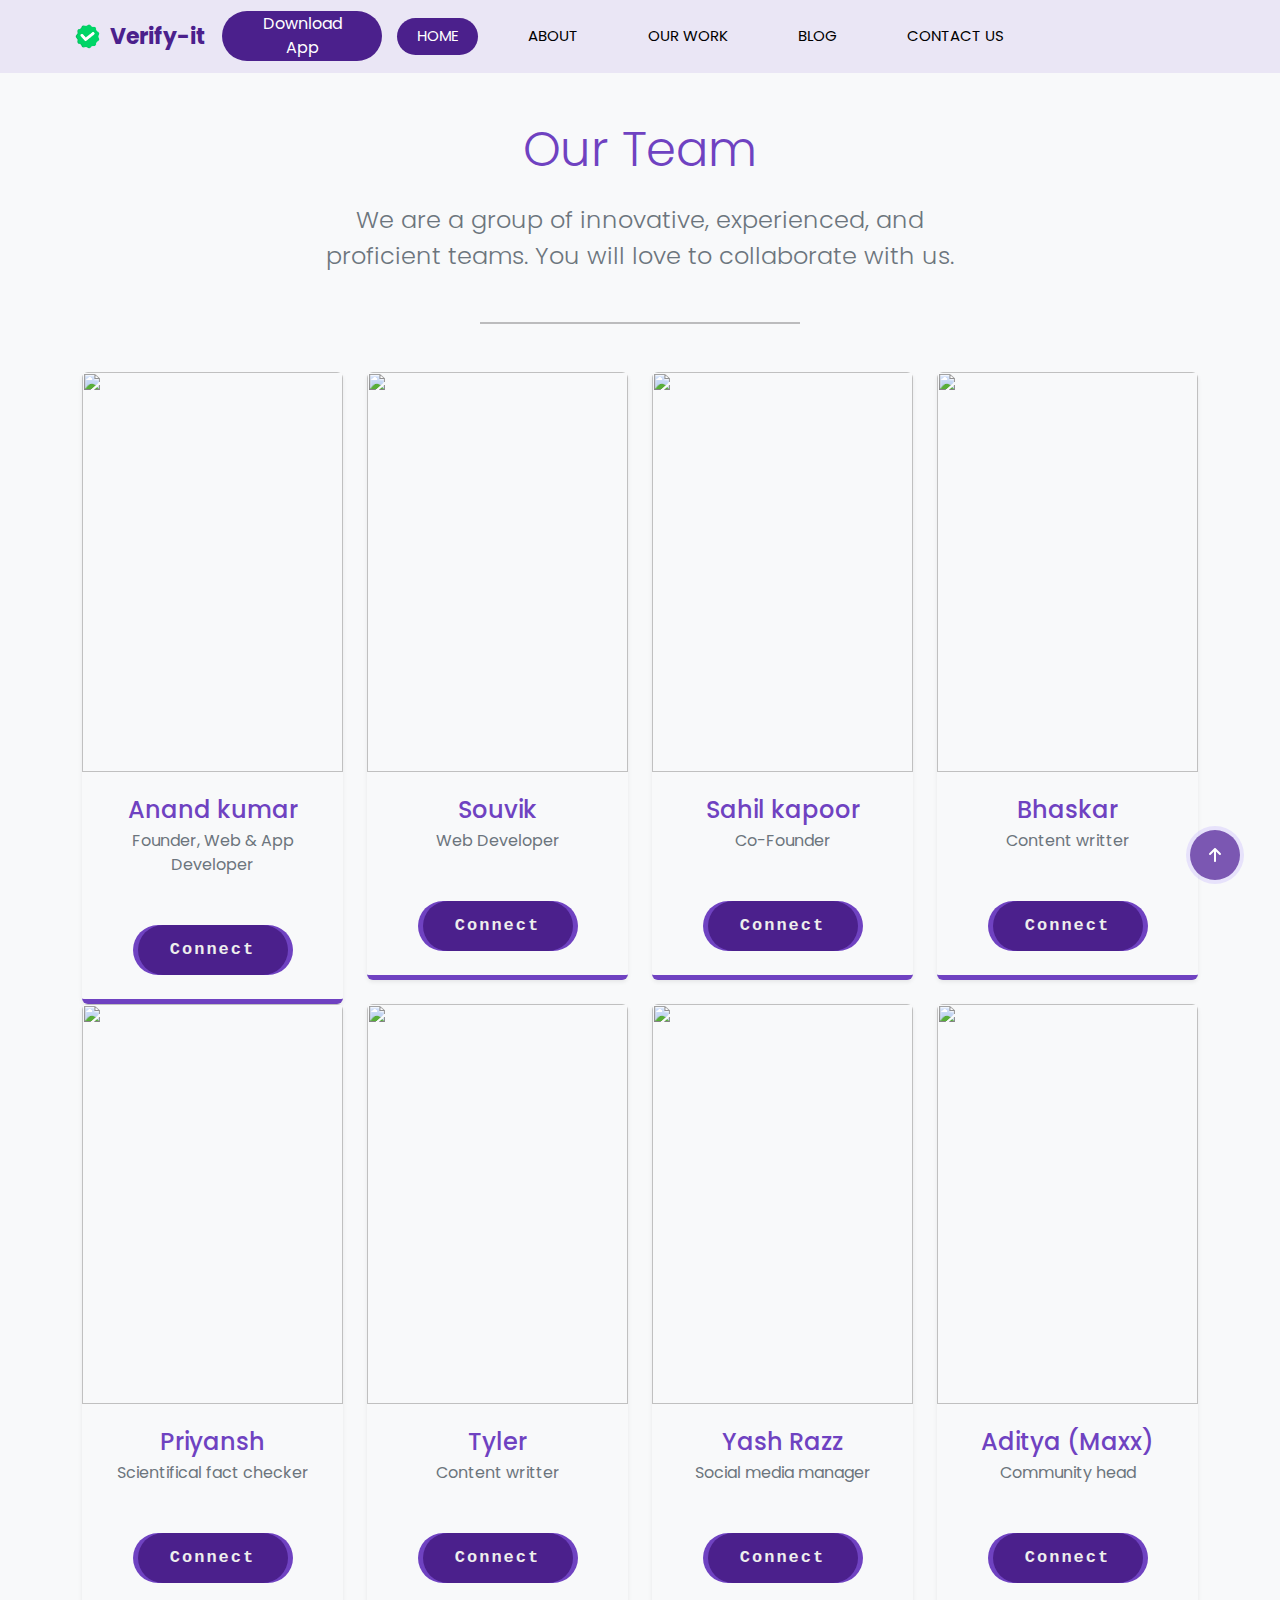
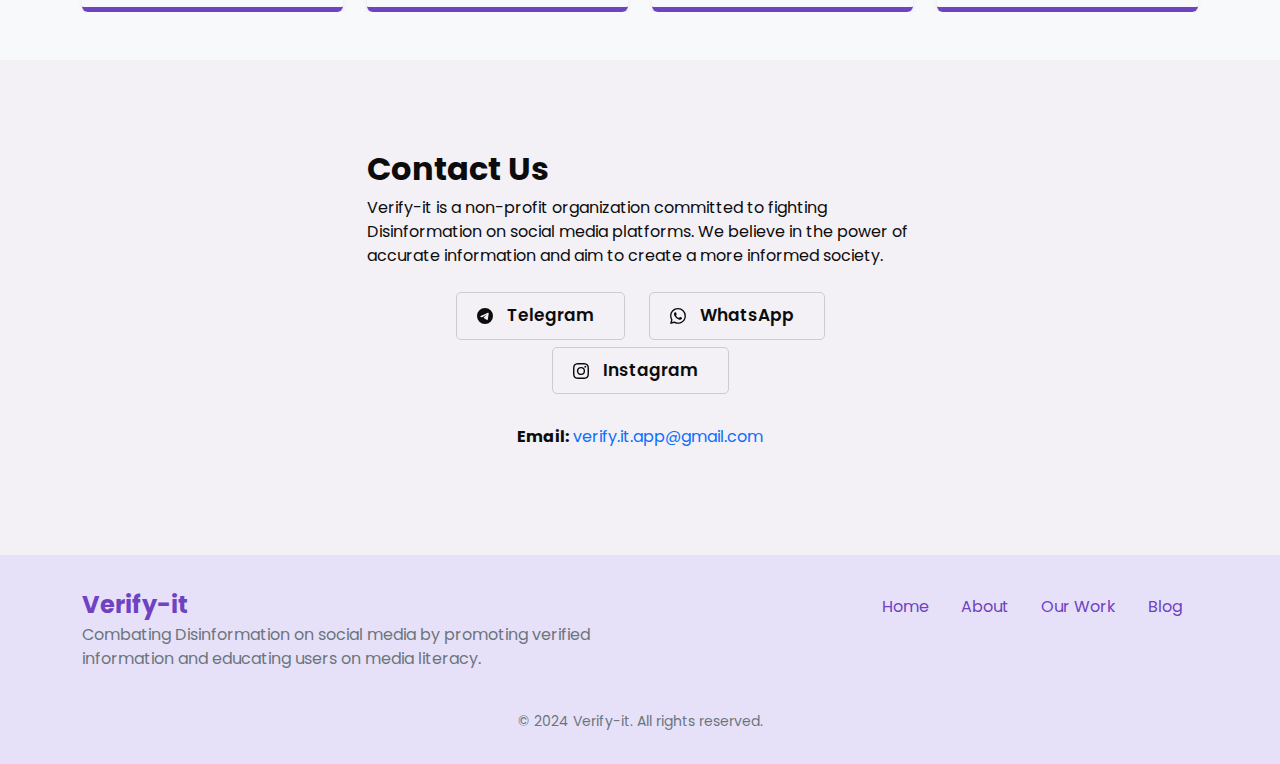
==== contact.html @ c04dbe53 "Add files via upload" ====
<!DOCTYPE html>
<html>

<head>
    <!-- Basic -->
    <meta charset="utf-8" />
    <meta http-equiv="X-UA-Compatible" content="IE=edge" />
    <!-- Mobile Metas -->
    <meta name="viewport" content="width=device-width, initial-scale=1, shrink-to-fit=no" />
    <!-- Site Metas -->
    <meta name="keywords" content="fact checking, media literacy, critical thinking, misinformation, disinformation, fake news" />
    <meta name="description" content="Learn how to critically evaluate information and identify misinformation with our fact checking and media literacy resources." />
    <meta name="author" content="Verify-it" />

    <title>Verify-it Contact Us</title>

    <!-- slider stylesheet -->
    <link rel="stylesheet" type="text/css"
        href="https://cdnjs.cloudflare.com/ajax/libs/OwlCarousel2/2.1.3/assets/owl.carousel.min.css" />
    <!-- Font Awesome CSS -->
    <link href="https://cdnjs.cloudflare.com/ajax/libs/font-awesome/5.15.4/css/all.min.css" rel="stylesheet">
    <!-- bootstrap core css -->
    <link rel="stylesheet" type="text/css" href="css/bootstrap.css" />
    <link rel="icon" href="images/logo.png">
    <!-- CSS Files -->
    <link rel="stylesheet" href="https://unpkg.com/bootstrap@5.3.3/dist/css/bootstrap.min.css" />
    <link rel="stylesheet" href="https://unpkg.com/bs-brain@2.0.4/components/teams/team-1/assets/css/team-1.css" />

    <!-- fonts style -->
    <link href="https://fonts.googleapis.com/css?family=Poppins:400,600,700&display=swap" rel="stylesheet">
    <!-- Custom styles for this template -->
    <link href="css/style.css" rel="stylesheet" />
    <!-- responsive style -->
    <link href="css/responsive.css" rel="stylesheet" />
    <!-- Styles -->
    <style>
        .card {
            border: 0;
            border-bottom: 5px solid #6f42c1;
            transition: transform 0.3s ease, box-shadow 0.3s ease;
        }

        .card:hover {
            transform: translateY(-10px);
            box-shadow: 0 10px 20px rgba(0, 0, 0, 0.15);
        }

        .card-body {
            background-color: #f8f9fa;
        }

        .card h4 {
            color: #6f42c1;
        }

        .card p {
            color: #6c757d;
        }

        .card img {
            object-fit: cover;
            height: 400px;
        }

        .section-title {
            color: #6f42c1;
        }

        .section-divider {
            background-color: #6f42c1;
        }

        .social-media a {
            display: inline-block;
            margin: 0 10px;
            /* Adjust the spacing between buttons */
            padding: 10px 20px;
            text-decoration: none;
            color: inherit;
            border: 1px solid #ccc;
            /* Optional: Add border to buttons */
            border-radius: 5px;
            /* Optional: Add rounded corners */
        }

        .social-button {
            background: transparent;
            position: relative;
            padding: 5px 15px;
            display: flex;
            align-items: center;
            font-size: 17px;
            font-weight: 600;
            text-decoration: none;
            cursor: pointer;
            border-radius: 25px;
            outline: none;
            overflow: hidden;
            transition: color 0.3s, border-color 0.3s;
            text-align: center;
        }

        .social-button span {
            margin: 10px;
        }

        .social-button::before {
            position: absolute;
            top: 0;
            left: 0;
            right: 0;
            bottom: 0;
            margin: auto;
            content: '';
            border-radius: 50%;
            display: block;
            width: 20em;
            height: 20em;
            left: -5em;
            text-align: center;
            transition: box-shadow 0.5s ease-out;
            z-index: -1;
        }

        .telegram-button {
            border: 1px solid rgb(40, 144, 241);
            color: rgb(40, 144, 241);
        }

        .telegram-button:hover {
            color: rgb(40, 144, 241);
            border-color: transparent;
        }

        .telegram-button:hover::before {
            box-shadow: inset 0 0 0 10em rgb(40, 144, 241);
        }

        .whatsapp-button {
            border: 1px solid #25D366;
            color: #25D366;
        }

        .whatsapp-button:hover {
            color: #25D366;
            border-color: transparent;
        }

        .whatsapp-button:hover::before {
            box-shadow: inset 0 0 0 10em #25D366;
        }

        /* connect button */
        .btn {
            position: relative;
            display: flex;
            overflow: hidden;
            cursor: pointer;
            width: 150px;
            height: 50px;
            background-color: #6f42c1;
            border-radius: 80px;
            border: none;
            padding: 0 80px;
            transition: all .2s ease;
            justify-content: center;
            align-items: center;
        }

        .btn:hover {
            transform: scale(1.1);
        }

        .btn span {
            position: absolute;
            z-index: 99;
            width: 150px;
            height: 50px;
            border-radius: 80px;
            font-family: 'Courier New', Courier, monospace;
            font-weight: 600;
            font-size: 17px;
            text-align: center;
            line-height: 50px;
            letter-spacing: 2px;
            color: #eeeeed;
            background-color: #4b208c;
            padding: 0 10px;
            transition: all 1.2s ease;
        }

        .btn .container {
            display: flex;
            width: 150px;
            border-radius: 80px;
            line-height: 50px;
        }

        .btn svg {
            padding: 0 5px;
            opacity: 0;
        }

        .btn .container svg:nth-of-type(1) {
            transition-delay: 0.65s;
        }

        .btn .container svg:nth-of-type(2) {
            transition-delay: 0.8s;
        }

        .container svg:nth-of-type(3) {
            transition-delay: 0.5s;
        }

        .btn:hover span {
            opacity: 0;
        }

        .btn:hover svg {
            opacity: 1;
        }
    </style>
</head>

<body>

    <div class="hero_area">
        <!-- header section starts -->
        <header class="header_section">
            <div class="container">
                <nav class="navbar navbar-expand-lg custom_nav-container ">
                    <a class="navbar-brand" href="index.html">
                        <img src="images/logo.png" alt="">
                        <span>
                            Verify-it
                        </span>
                        <a href="download.html" class="btn btn-primary" style="background-color: #4b208c; border-color: #4b208c;">
                            Download App
                          </a>

                    </a>
                    <button class="navbar-toggler" type="button" data-toggle="collapse"
                        data-target="#navbarSupportedContent" aria-controls="navbarSupportedContent"
                        aria-expanded="false" aria-label="Toggle navigation">
                        <span class="s-1"> </span>
                        <span class="s-2"> </span>
                        <span class="s-3"> </span>
                    </button>

                    <div class="collapse navbar-collapse" id="navbarSupportedContent">
                        <div class="d-flex ml-auto flex-column flex-lg-row align-items-center">
                            <ul class="navbar-nav">
                                <li class="nav-item active">
                                    <a class="nav-link" href="index.html"> Home </a>
                                </li>
                                <li class="nav-item">
                                    <a class="nav-link" href="/index.html#about_section"> About</a>
                                </li>
                                <li class="nav-item">
                                    <a class="nav-link" href="/index.html#service_section"> Our Work </a>
                                </li>
                                <li class="nav-item">
                                    <a class="nav-link" href="/index.html#blog_section"> Blog </a>
                                </li>
                                <li class="nav-item">
                                    <a class="nav-link" href="contact.html"> Contact Us</a>
                                </li>
                            </ul>
                        </div>
                    </div>
                </nav>
            </div>
        </header>
        <!-- end header section -->

        <!-- Team 1 - Bootstrap Brain Component -->
        <section class="bg-light py-3 py-md-5 py-xl-8">
            <div class="container">
                <div class="row justify-content-md-center">
                    <div class="col-12 col-md-10 col-lg-8 col-xl-7 col-xxl-6">
                        <h2 class="mb-4 display-5 text-center section-title">Our Team</h2>
                        <p class="text-secondary mb-5 text-center lead fs-4">We are a group of innovative, experienced,
                            and proficient teams. You will love to collaborate with us.</p>
                        <hr class="w-50 mx-auto mb-5 mb-xl-9 border-2 section-divider">
                    </div>
                </div>
            </div>

            <div class="container overflow-hidden">
                <div class="row gy-4 gy-lg-0 gx-xxl-5">
                    <div class="col-12 col-md-6 col-lg-3">
                        <div class="card shadow-sm overflow-hidden">
                            <div class="card-body p-0">
                                <figure class="m-0 p-0 d-flex flex-column justify-content-center align-items-center">
                                    <img class="img-fluid w-100" loading="lazy"
                                        src="./images/anand.png" alt="">
                                    <figcaption class="m-0 p-4 text-center">
                                        <h4 class="mb-1">Anand kumar</h4>
                                        <p class="mb-0">Founder, Web & App Developer</p>
                                    </figcaption>
                                </figure>
                                <div class="d-flex justify-content-center align-items-center p-4">
                                    <form action="https://t.me/Anandbizuka" method="get">
                                        <button class="btn">
                                            <span>Connect</span>
                                            <div class="container d-flex">
                                                <!-- Telegram Icon -->
                                                
                                                <!-- GitHub Icon -->
                                                <svg height="35" width="35" xmlns="http://www.w3.org/2000/svg"
                                                    viewBox="0 0 24 24" class="icon">
                                                    <path fill="#000"
                                                        d="M12 0c-6.63 0-12 5.37-12 12 0 5.3 3.438 9.8 8.205 11.387.6.113.82-.263.82-.588 0-.293-.01-1.07-.015-2.1-3.338.726-4.042-1.608-4.042-1.608-.546-1.387-1.333-1.756-1.333-1.756-1.09-.744.082-.729.082-.729 1.205.084 1.84 1.238 1.84 1.238 1.07 1.836 2.809 1.305 3.495.998.107-.775.42-1.305.763-1.605-2.665-.3-5.466-1.333-5.466-5.931 0-1.31.467-2.38 1.235-3.22-.123-.303-.535-1.523.117-3.176 0 0 1.005-.322 3.3 1.23.957-.266 1.98-.398 3-.403 1.02.005 2.043.137 3 .403 2.28-1.553 3.282-1.23 3.282-1.23.655 1.653.243 2.873.12 3.176.77.84 1.233 1.91 1.233 3.22 0 4.61-2.805 5.625-5.475 5.92.432.37.816 1.102.816 2.22 0 1.605-.015 2.898-.015 3.293 0 .324.213.707.825.588 4.765-1.587 8.2-6.087 8.2-11.387 0-6.63-5.373-12-12-12z" />
                                                </svg>
                                                
                                            </div>
                                        </button>
                                    </form>
                                </div>
                            </div>
                        </div>
                    </div>

                    <div class="col-12 col-md-6 col-lg-3">
                        <div class="card shadow-sm overflow-hidden">
                            <div class="card-body p-0">
                                <figure class="m-0 p-0 d-flex flex-column justify-content-center align-items-center">
                                    <img class="img-fluid w-100" loading="lazy"
                                        src="./images/souvik.png" alt="">
                                    <figcaption class="m-0 p-4 text-center">
                                        <h4 class="mb-1">Souvik</h4>
                                        <p class="mb-0">Web Developer</p>
                                    </figcaption>
                                </figure>
                                <div class="d-flex justify-content-center align-items-center p-4">
                                    <form action="https://github.com/Souvik8426" method="get">
                                        <button class="btn">
                                            <span>Connect</span>
                                            <div class="container d-flex">
                                                
                                                <!-- GitHub Icon -->
                                                <svg height="35" width="35" xmlns="http://www.w3.org/2000/svg"
                                                    viewBox="0 0 24 24" class="icon">
                                                    <path fill="#000"
                                                        d="M12 0c-6.63 0-12 5.37-12 12 0 5.3 3.438 9.8 8.205 11.387.6.113.82-.263.82-.588 0-.293-.01-1.07-.015-2.1-3.338.726-4.042-1.608-4.042-1.608-.546-1.387-1.333-1.756-1.333-1.756-1.09-.744.082-.729.082-.729 1.205.084 1.84 1.238 1.84 1.238 1.07 1.836 2.809 1.305 3.495.998.107-.775.42-1.305.763-1.605-2.665-.3-5.466-1.333-5.466-5.931 0-1.31.467-2.38 1.235-3.22-.123-.303-.535-1.523.117-3.176 0 0 1.005-.322 3.3 1.23.957-.266 1.98-.398 3-.403 1.02.005 2.043.137 3 .403 2.28-1.553 3.282-1.23 3.282-1.23.655 1.653.243 2.873.12 3.176.77.84 1.233 1.91 1.233 3.22 0 4.61-2.805 5.625-5.475 5.92.432.37.816 1.102.816 2.22 0 1.605-.015 2.898-.015 3.293 0 .324.213.707.825.588 4.765-1.587 8.2-6.087 8.2-11.387 0-6.63-5.373-12-12-12z" />
                                                </svg>
                                               
                                            </div>
                                        </button>
                                    </form>
                                </div>
                            </div>
                        </div>
                    </div>
                    <div class="col-12 col-md-6 col-lg-3">
                        <div class="card shadow-sm overflow-hidden">
                            <div class="card-body p-0">
                                <figure class="m-0 p-0 d-flex flex-column justify-content-center align-items-center">
                                    <img class="img-fluid w-100" loading="lazy"
                                        src="./images/sahil.png" alt="">
                                    <figcaption class="m-0 p-4 text-center">
                                        <h4 class="mb-1">Sahil kapoor</h4>
                                        <p class="mb-0">Co-Founder</p>
                                    </figcaption>
                                </figure>
                                <div class="d-flex justify-content-center align-items-center p-4">
                                    <form action="https://t.me/Indra_73" method="get">
                                        <button class="btn">
                                            <span>Connect</span>
                                            <div class="container d-flex">
                                                <!-- Telegram Icon -->
                                                <svg height="35" width="35" xmlns="http://www.w3.org/2000/svg"
                                                    viewBox="0 0 24 24" class="icon">
                                                    <path fill="#0088cc"
                                                        d="M12 0c-6.627 0-12 5.373-12 12s5.373 12 12 12 12-5.373 12-12-5.373-12-12-12zm4.802 8.197l-1.71 8.06c-.127.554-.463.69-.938.431l-2.603-1.918-1.255 1.21c-.139.139-.256.256-.522.256l.186-2.642 4.814-4.347c.209-.186-.045-.291-.326-.105l-5.933 3.722-2.56-.8c-.554-.17-.565-.554.123-.809l10.003-3.836c.463-.173.866.105.709.809z" />
                                                </svg>
                                               
                                            </div>
                                        </button>
                                    </form>
                                </div>
                            </div>
                        </div>
                    </div>


                    <div class="col-12 col-md-6 col-lg-3">
                        <div class="card shadow-sm overflow-hidden">
                            <div class="card-body p-0">
                                <figure class="m-0 p-0 d-flex flex-column justify-content-center align-items-center">
                                    <img class="img-fluid w-100" loading="lazy"
                                        src="./images/bhaskar.png" alt="">
                                    <figcaption class="m-0 p-4 text-center">
                                        <h4 class="mb-1">Bhaskar</h4>
                                        <p class="mb-0">Content writter</p>
                                    </figcaption>
                                </figure>
                                <div class="d-flex justify-content-center align-items-center p-4">
                                    <form action="https://t.me/bhaskar636" method="get">
                                        <button class="btn">
                                            <span>Connect</span>
                                            <div class="container d-flex">
                                                <!-- Telegram Icon -->
                                                <svg height="35" width="35" xmlns="http://www.w3.org/2000/svg"
                                                    viewBox="0 0 24 24" class="icon">
                                                    <path fill="#0088cc"
                                                        d="M12 0c-6.627 0-12 5.373-12 12s5.373 12 12 12 12-5.373 12-12-5.373-12-12-12zm4.802 8.197l-1.71 8.06c-.127.554-.463.69-.938.431l-2.603-1.918-1.255 1.21c-.139.139-.256.256-.522.256l.186-2.642 4.814-4.347c.209-.186-.045-.291-.326-.105l-5.933 3.722-2.56-.8c-.554-.17-.565-.554.123-.809l10.003-3.836c.463-.173.866.105.709.809z" />
                                                </svg>
                                               
                                            </div>
                                        </button>
                                    </form>
                                </div>
                            </div>
                        </div>
                    </div>
                    
                    <div class="col-12 col-md-6 col-lg-3">
                        <div class="card shadow-sm overflow-hidden">
                            <div class="card-body p-0">
                                <figure class="m-0 p-0 d-flex flex-column justify-content-center align-items-center">
                                    <img class="img-fluid w-100" loading="lazy"
                                        src="./images/priyansh.png" alt="">
                                    <figcaption class="m-0 p-4 text-center">
                                        <h4 class="mb-1">Priyansh</h4>
                                        <p class="mb-0">Scientifical fact checker</p>
                                    </figcaption>
                                </figure>
                                <div class="d-flex justify-content-center align-items-center p-4">
                                    <form action="https://t.me/Nooneanymoree" method="get">
                                        <button class="btn">
                                            <span>Connect</span>
                                            <div class="container d-flex">
                                                <!-- Telegram Icon -->
                                                <svg height="35" width="35" xmlns="http://www.w3.org/2000/svg"
                                                    viewBox="0 0 24 24" class="icon">
                                                    <path fill="#0088cc"
                                                        d="M12 0c-6.627 0-12 5.373-12 12s5.373 12 12 12 12-5.373 12-12-5.373-12-12-12zm4.802 8.197l-1.71 8.06c-.127.554-.463.69-.938.431l-2.603-1.918-1.255 1.21c-.139.139-.256.256-.522.256l.186-2.642 4.814-4.347c.209-.186-.045-.291-.326-.105l-5.933 3.722-2.56-.8c-.554-.17-.565-.554.123-.809l10.003-3.836c.463-.173.866.105.709.809z" />
                                                </svg>
                                               
                                            </div>
                                        </button>
                                    </form>
                                </div>
                            </div>
                        </div>
                    </div>
                    <div class="col-12 col-md-6 col-lg-3">
                        <div class="card shadow-sm overflow-hidden">
                            <div class="card-body p-0">
                                <figure class="m-0 p-0 d-flex flex-column justify-content-center align-items-center">
                                    <img class="img-fluid w-100" loading="lazy"
                                        src="./images/tyler.png" alt="">
                                    <figcaption class="m-0 p-4 text-center">
                                        <h4 class="mb-1">Tyler</h4>
                                        <p class="mb-0">Content writter</p>
                                    </figcaption>
                                </figure>
                                <div class="d-flex justify-content-center align-items-center p-4">
                                    <form action="https://t.me/Comrade_T9" method="get">
                                        <button class="btn">
                                            <span>Connect</span>
                                            <div class="container d-flex">
                                                <!-- Telegram Icon -->
                                                <svg height="35" width="35" xmlns="http://www.w3.org/2000/svg"
                                                    viewBox="0 0 24 24" class="icon">
                                                    <path fill="#0088cc"
                                                        d="M12 0c-6.627 0-12 5.373-12 12s5.373 12 12 12 12-5.373 12-12-5.373-12-12-12zm4.802 8.197l-1.71 8.06c-.127.554-.463.69-.938.431l-2.603-1.918-1.255 1.21c-.139.139-.256.256-.522.256l.186-2.642 4.814-4.347c.209-.186-.045-.291-.326-.105l-5.933 3.722-2.56-.8c-.554-.17-.565-.554.123-.809l10.003-3.836c.463-.173.866.105.709.809z" />
                                                </svg>
                                               
                                            </div>
                                        </button>
                                    </form>
                                </div>
                            </div>
                        </div>
                    </div>
                    <div class="col-12 col-md-6 col-lg-3">
                        <div class="card shadow-sm overflow-hidden">
                            <div class="card-body p-0">
                                <figure class="m-0 p-0 d-flex flex-column justify-content-center align-items-center">
                                    <img class="img-fluid w-100" loading="lazy"
                                        src="./images/yash.png" alt="">
                                    <figcaption class="m-0 p-4 text-center">
                                        <h4 class="mb-1">Yash Razz</h4>
                                        <p class="mb-0">Social media manager</p>
                                    </figcaption>
                                </figure>
                                <div class="d-flex justify-content-center align-items-center p-4">
                                    <form action="https://t.me/fuhrer07999" method="get">
                                        <button class="btn">
                                            <span>Connect</span>
                                            <div class="container d-flex">
                                                <!-- Telegram Icon -->
                                                <svg height="35" width="35" xmlns="http://www.w3.org/2000/svg"
                                                    viewBox="0 0 24 24" class="icon">
                                                    <path fill="#0088cc"
                                                        d="M12 0c-6.627 0-12 5.373-12 12s5.373 12 12 12 12-5.373 12-12-5.373-12-12-12zm4.802 8.197l-1.71 8.06c-.127.554-.463.69-.938.431l-2.603-1.918-1.255 1.21c-.139.139-.256.256-.522.256l.186-2.642 4.814-4.347c.209-.186-.045-.291-.326-.105l-5.933 3.722-2.56-.8c-.554-.17-.565-.554.123-.809l10.003-3.836c.463-.173.866.105.709.809z" />
                                                </svg>
                                               
                                            </div>
                                        </button>
                                    </form>
                                </div>
                            </div>
                        </div>
                    </div>
                    <div class="col-12 col-md-6 col-lg-3">
                        <div class="card shadow-sm overflow-hidden">
                            <div class="card-body p-0">
                                <figure class="m-0 p-0 d-flex flex-column justify-content-center align-items-center">
                                    <img class="img-fluid w-100" loading="lazy"
                                        src="./images/adi.png" alt="">
                                    <figcaption class="m-0 p-4 text-center">
                                        <h4 class="mb-1">Aditya (Maxx) </h4>
                                        <p class="mb-0">Community head</p>
                                    </figcaption>
                                </figure>
                                <div class="d-flex justify-content-center align-items-center p-4">
                                    <form action="https://t.me/adi_bhai" method="get">
                                        <button class="btn">
                                            <span>Connect</span>
                                            <div class="container d-flex">
                                                <!-- Telegram Icon -->
                                                <svg height="35" width="35" xmlns="http://www.w3.org/2000/svg"
                                                    viewBox="0 0 24 24" class="icon">
                                                    <path fill="#0088cc"
                                                        d="M12 0c-6.627 0-12 5.373-12 12s5.373 12 12 12 12-5.373 12-12-5.373-12-12-12zm4.802 8.197l-1.71 8.06c-.127.554-.463.69-.938.431l-2.603-1.918-1.255 1.21c-.139.139-.256.256-.522.256l.186-2.642 4.814-4.347c.209-.186-.045-.291-.326-.105l-5.933 3.722-2.56-.8c-.554-.17-.565-.554.123-.809l10.003-3.836c.463-.173.866.105.709.809z" />
                                                </svg>
                                               
                                            </div>
                                        </button>
                                    </form>
                                </div>
                            </div>
                        </div>
                    </div>


                   <!-- <div class="col-12 col-md-6 col-lg-3">
                        <div class="card shadow-sm overflow-hidden">
                            <div class="card-body p-0">
                                <figure class="m-0 p-0 d-flex flex-column justify-content-center align-items-center">
                                    <img class="img-fluid w-100" loading="lazy"
                                        src="./assets/Team/WhatsApp Image 2024-06-13 at 6.26.53 PM.jpeg" alt="">
                                    <figcaption class="m-0 p-4 text-center">
                                        <h4 class="mb-1">new member</h4>
                                        <p class="mb-0">Community head</p>
                                    </figcaption>
                                </figure>
                                <div class="d-flex justify-content-center align-items-center p-4">
                                    <form action="https://open.spotify.com/" method="get">
                                        <button class="btn">
                                            <span>Connect</span>
                                            <div class="container d-flex">
                                                <!- Telegram Icon 
                                                <svg height="35" width="35" xmlns="http://www.w3.org/2000/svg"
                                                    viewBox="0 0 24 24" class="icon">
                                                    <path fill="#0088cc"
                                                        d="M12 0c-6.627 0-12 5.373-12 12s5.373 12 12 12 12-5.373 12-12-5.373-12-12-12zm4.802 8.197l-1.71 8.06c-.127.554-.463.69-.938.431l-2.603-1.918-1.255 1.21c-.139.139-.256.256-.522.256l.186-2.642 4.814-4.347c.209-.186-.045-.291-.326-.105l-5.933 3.722-2.56-.8c-.554-.17-.565-.554.123-.809l10.003-3.836c.463-.173.866.105.709.809z" />
                                                </svg>
                                                <!- GitHub Icon -
                                                <svg height="35" width="35" xmlns="http://www.w3.org/2000/svg"
                                                    viewBox="0 0 24 24" class="icon">
                                                    <path fill="#000"
                                                        d="M12 0c-6.63 0-12 5.37-12 12 0 5.3 3.438 9.8 8.205 11.387.6.113.82-.263.82-.588 0-.293-.01-1.07-.015-2.1-3.338.726-4.042-1.608-4.042-1.608-.546-1.387-1.333-1.756-1.333-1.756-1.09-.744.082-.729.082-.729 1.205.084 1.84 1.238 1.84 1.238 1.07 1.836 2.809 1.305 3.495.998.107-.775.42-1.305.763-1.605-2.665-.3-5.466-1.333-5.466-5.931 0-1.31.467-2.38 1.235-3.22-.123-.303-.535-1.523.117-3.176 0 0 1.005-.322 3.3 1.23.957-.266 1.98-.398 3-.403 1.02.005 2.043.137 3 .403 2.28-1.553 3.282-1.23 3.282-1.23.655 1.653.243 2.873.12 3.176.77.84 1.233 1.91 1.233 3.22 0 4.61-2.805 5.625-5.475 5.92.432.37.816 1.102.816 2.22 0 1.605-.015 2.898-.015 3.293 0 .324.213.707.825.588 4.765-1.587 8.2-6.087 8.2-11.387 0-6.63-5.373-12-12-12z" />
                                                </svg>
                                                <!- Twitter Icon -
                                                <svg height="35" width="35" xmlns="http://www.w3.org/2000/svg"
                                                    viewBox="0 0 24 24" class="icon">
                                                    <path fill="#1DA1F2"
                                                        d="M24 4.557c-.883.392-1.832.656-2.828.775 1.017-.611 1.798-1.574 2.165-2.724-.951.555-2.005.959-3.127 1.184-.896-.954-2.173-1.55-3.586-1.55-2.717 0-4.92 2.203-4.92 4.917 0 .385.045.761.126 1.122-4.087-.205-7.717-2.164-10.141-5.144-.423.726-.666 1.571-.666 2.475 0 1.71.87 3.213 2.188 4.096-.807-.025-1.566-.248-2.228-.617v.063c0 2.386 1.698 4.374 3.95 4.828-.413.113-.849.172-1.296.172-.317 0-.626-.03-.927-.086.627 1.956 2.444 3.379 4.6 3.418-1.684 1.32-3.809 2.107-6.115 2.107-.398 0-.79-.023-1.177-.069 2.179 1.396 4.768 2.213 7.557 2.213 9.053 0 14-7.5 14-14 0-.213-.004-.426-.014-.637.961-.693 1.8-1.56 2.46-2.548z" />
                                                </svg>
                                            </div>
                                        </button>
                                    </form>
                                </div>
                            </div>
                        </div>
                    </div> -->
                </div>
            </div>
        </section>
        <!-- Contact Section -->
        <section id="contact_section" class="contact_section layout_padding">
            <div class="container">
                <div class="row">
                    <div class="col-md-6 mx-auto">
                        <div class="detail-box">
                            <div class="heading_container text-center">
                                <h2>Contact Us</h2>
                                
                            </div>
                            <p>Verify-it is a non-profit organization committed to fighting Disinformation on social
                                media platforms. We believe in the power of accurate information and aim to create a
                                more informed society.</p>
                            <div class="social-media mt-4 text-center">
                                <a href="https://telegram.me/dictator_geopolitics" target="_blank"
                                    class="social-button telegram-button">
                                    <svg xmlns="http://www.w3.org/2000/svg" width="16" height="16" fill="currentColor"
                                        class="bi bi-telegram" viewBox="0 0 16 16">
                                        <path
                                            d="M16 8A8 8 0 1 1 0 8a8 8 0 0 1 16 0M8.287 5.906q-1.168.486-4.666 2.01-.567.225-.595.442c-.03.243.275.339.69.47l.175.055c.408.133.958.288 1.243.294q.39.01.868-.32 3.269-2.206 3.374-2.23c.05-.012.12-.026.166.016s.042.12.037.141c-.03.129-1.227 1.241-1.846 1.817-.193.18-.33.307-.358.336a8 8 0 0 1-.188.186c-.38.366-.664.64.015 1.088.327.216.589.393.85.571.284.194.568.387.936.629q.14.092.27.187c.331.236.63.448.997.414.214-.02.435-.22.547-.82.265-1.417.786-4.486.906-5.751a1.4 1.4 0 0 0-.013-.315.34.34 0 0 0-.114-.217.53.53 0 0 0-.31-.093c-.3.005-.763.166-2.984 1.09" />
                                    </svg>
                                    <span>Telegram</span>
                                </a>
                                <a href="https://whatsapp.com/channel/0029Vad9DSe8aKvPqnnAgV2s" target="_blank"
                                    class="social-button whatsapp-button">
                                    <svg xmlns="http://www.w3.org/2000/svg" width="16" height="16" fill="currentColor"
                                        class="bi bi-whatsapp" viewBox="0 0 16 16">
                                        <path
                                            d="M13.601 2.326A7.85 7.85 0 0 0 7.994 0C3.627 0 .068 3.558.064 7.926c0 1.399.366 2.76 1.057 3.965L0 16l4.204-1.102a7.9 7.9 0 0 0 3.79.965h.004c4.368 0 7.926-3.558 7.93-7.93A7.9 7.9 0 0 0 13.6 2.326zM7.994 14.521a6.6 6.6 0 0 1-3.356-.92l-.24-.144-2.494.654.666-2.433-.156-.251a6.56 6.56 0 0 1-1.007-3.505c0-3.626 2.957-6.584 6.591-6.584a6.56 6.56 0 0 1 4.66 1.931 6.56 6.56 0 0 1 1.928 4.66c-.004 3.639-2.961 6.592-6.592 6.592m3.615-4.934c-.197-.099-1.17-.578-1.353-.646-.182-.065-.315-.099-.445.099-.133.197-.513.646-.627.775-.114.133-.232.148-.43.05-.197-.1-.836-.308-1.592-.985-.59-.525-.985-1.175-1.103-1.372-.114-.198-.011-.304.088-.403.087-.088.197-.232.296-.346.1-.114.133-.198.198-.33.065-.134.034-.248-.015-.347-.05-.099-.445-1.076-.612-1.47-.16-.389-.323-.335-.445-.34-.114-.007-.247-.007-.38-.007a.73.73 0 0 0-.529.247c-.182.198-.691.677-.691 1.654s.71 1.916.81 2.049c.098.133 1.394 2.132 3.383 2.992.47.205.84.326 1.129.418.475.152.904.129 1.246.08.38-.058 1.171-.48 1.338-.943.164-.464.164-.86.114-.943-.049-.084-.182-.133-.38-.232" />
                                    </svg>
                                    <span>WhatsApp</span>
                                </a>
                                <a href="https://www.instagram.com/verify_it_app?igsh=NTc4MTIwNjQ2YQ==" target="_blank" class="social-button instagram-button">
                                    <svg xmlns="http://www.w3.org/2000/svg" width="16" height="16" fill="currentColor" class="bi bi-instagram" viewBox="0 0 16 16">
                                        <path d="M8 0C5.829 0 5.556.01 4.703.048 3.85.088 3.269.222 2.76.42a3.9 3.9 0 0 0-1.417.923A3.9 3.9 0 0 0 .42 2.76C.222 3.268.087 3.85.048 4.7.01 5.555 0 5.827 0 8.001c0 2.172.01 2.444.048 3.297.04.852.174 1.433.372 1.942.205.526.478.972.923 1.417.444.445.89.719 1.416.923.51.198 1.09.333 1.942.372C5.555 15.99 5.827 16 8 16s2.444-.01 3.298-.048c.851-.04 1.434-.174 1.943-.372a3.9 3.9 0 0 0 1.416-.923c.445-.445.718-.891.923-1.417.197-.509.332-1.09.372-1.942C15.99 10.445 16 10.173 16 8s-.01-2.445-.048-3.299c-.04-.851-.175-1.433-.372-1.941a3.9 3.9 0 0 0-.923-1.417A3.9 3.9 0 0 0 13.24.42c-.51-.198-1.092-.333-1.943-.372C10.443.01 10.172 0 7.998 0zm-.717 1.442h.718c2.136 0 2.389.007 3.232.046.78.035 1.204.166 1.486.275.373.145.64.319.92.599s.453.546.598.92c.11.281.24.705.275 1.485.039.843.047 1.096.047 3.231s-.008 2.389-.047 3.232c-.035.78-.166 1.203-.275 1.485a2.5 2.5 0 0 1-.599.919c-.28.28-.546.453-.92.598-.28.11-.704.24-1.485.276-.843.038-1.096.047-3.232.047s-2.39-.009-3.233-.047c-.78-.036-1.203-.166-1.485-.276a2.5 2.5 0 0 1-.92-.598 2.5 2.5 0 0 1-.6-.92c-.109-.281-.24-.705-.275-1.485-.038-.843-.046-1.096-.046-3.233s.008-2.388.046-3.231c.036-.78.166-1.204.276-1.486.145-.373.319-.64.599-.92s.546-.453.92-.598c.282-.11.705-.24 1.485-.276.738-.034 1.024-.044 2.515-.045zm4.988 1.328a.96.96 0 1 0 0 1.92.96.96 0 0 0 0-1.92m-4.27 1.122a4.109 4.109 0 1 0 0 8.217 4.109 4.109 0 0 0 0-8.217m0 1.441a2.667 2.667 0 1 1 0 5.334 2.667 2.667 0 0 1 0-5.334"/>
                                      </svg>
                                    <span>Instagram</span>
                                </a>
                            </div>
                            <div class="address mt-4 text-center">
                                
                                <p><strong>Email:</strong> <a
                                        href="mailto:verify.it.app@gmail.com">verify.it.app@gmail.com</a></p>
                            </div>
                        </div>
                    </div>
                </div>
            </div>
        </section>

        <!-- footer section -->
        <footer class="footer mt-auto">
            <div class="container">
                <div class="row">
                    <div class="col-12 col-md-6 mb-3 mb-md-0">
                        <div class="footer-logo">Verify-it</div>
                        <p class="text-secondary">Combating Disinformation on social media by promoting verified
                            information and educating users on media literacy.</p>
                    </div>
                    <div class="col-12 col-md-6">
                        <ul class="nav justify-content-center justify-content-md-end">
                            <li class="nav-item">
                                <a class="nav-link" href="/index.html#hero_section">Home</a>
                            </li>
                            <li class="nav-item">
                                <a class="nav-link" href="/index.html#about_section">About</a>
                            </li>
                            <li class="nav-item">
                                <a class="nav-link" href="/index.html#service_section">Our Work</a>
                            </li>
                            <li class="nav-item">
                                <a class="nav-link" href="/index.html#blog_section">Blog</a>
                            </li>
                            
                        </ul>
                    </div>
                </div>
                <div class="footer-bottom text-center mt-4">
                    &copy; 2024 Verify-it. All rights reserved.
                </div>
            </div>
        </footer>

        <!-- footer section -->

        <!-- back to top button -->
        <button id="scrollToTopBtn" class="button">
            <svg class="svgIcon" viewBox="0 0 384 512">
                <path
                    d="M214.6 41.4c-12.5-12.5-32.8-12.5-45.3 0l-160 160c-12.5 12.5-12.5 32.8 0 45.3s32.8 12.5 45.3 0L160 141.2V448c0 17.7 14.3 32 32 32s32-14.3 32-32V141.2L329.4 246.6c12.5 12.5 32.8 12.5 45.3 0s12.5-32.8 0-45.3l-160-160z">
                </path>
            </svg>
        </button>


        <script src="js/jquery-3.4.1.min.js"></script>
        <script src="js/bootstrap.js"></script>
        <script>
            document.addEventListener("DOMContentLoaded", function () {
                var scrollToTopBtn = document.getElementById("scrollToTopBtn");

                // When the user scrolls down 20px from the top of the document, show the button
                window.onscroll = function () { scrollFunction() };

                function scrollFunction() {
                    if (document.body.scrollTop > 20 || document.documentElement.scrollTop > 20) {
                        scrollToTopBtn.style.display = "block";
                    } else {
                        scrollToTopBtn.style.display = "none";
                    }
                }

                // When the user clicks on the button, scroll to the top of the document
                scrollToTopBtn.addEventListener("click", function () {
                    scrollToTop();
                });

                function scrollToTop() {
                    var currentScroll = document.documentElement.scrollTop || document.body.scrollTop;
                    if (currentScroll > 0) {
                        window.requestAnimationFrame(scrollToTop);
                        window.scrollTo(0, currentScroll - (currentScroll / 8));
                    }
                }
            });
        </script>

</body>

</html>
---- css/style.css ----
body {
  font-family: "Poppins", sans-serif;
  color: #0c0c0c;
  background-color: #ffffff;
}

.layout_padding {
  padding-top: 90px;
  padding-bottom: 90px;
}

.layout_padding2 {
  padding-top: 45px;
  padding-bottom: 45px;
}

.layout_padding2-top {
  padding-top: 45px;
}

.layout_padding2-bottom {
  padding-bottom: 45px;
}

.layout_padding-top {
  padding-top: 90px;
}

.layout_padding-bottom {
  padding-bottom: 90px;
}

.heading_container {
  display: -webkit-box;
  display: -ms-flexbox;
  display: flex;
  -webkit-box-pack: start;
      -ms-flex-pack: start;
          justify-content: flex-start;
  -webkit-box-align: center;
      -ms-flex-align: center;
          align-items: center;
  text-align: center;
}

.heading_container h2 {
  position: relative;
  font-weight: bold;
  margin-right: 10px;
}

.heading_container img {
  width: 30px;
}

/*header section*/
.hero_area {
  height: 98vh;
  position: relative;
  display: -webkit-box;
  display: -ms-flexbox;
  display: flex;
  -webkit-box-orient: vertical;
  -webkit-box-direction: normal;
      -ms-flex-direction: column;
          flex-direction: column;
  background-color: #eae6f5;
}

.sub_page .hero_area {
  height: auto;
}

.header_section .container {
  padding: 0;
}

.header_section .nav_container {
  margin: 0 auto;
}

.custom_nav-container .navbar-nav .nav-item .nav-link {
  padding: 7px 20px;
  margin: 10px 15px;
  color: #000000;
  text-align: center;
  border-radius: 35px;
  text-transform: uppercase;
  font-size: 15px;
}

.custom_nav-container .navbar-nav .nav-item.active .nav-link, .custom_nav-container .navbar-nav .nav-item:hover .nav-link {
  background-color: #4b208c;
  color: #ffffff;
}

a,
a:hover,
a:focus {
  text-decoration: none;
}

a:hover,
a:focus {
  color: initial;
}

.btn,
.btn:focus {
  outline: none !important;
  -webkit-box-shadow: none;
          box-shadow: none;
}

.custom_nav-container .nav_search-btn {
  background-image: url(../images/search-icon.png);
  background-size: 22px;
  background-repeat: no-repeat;
  background-position-y: 7px;
  width: 35px;
  height: 35px;
  padding: 0;
  border: none;
}

.navbar-brand {
  display: -webkit-box;
  display: -ms-flexbox;
  display: flex;
  -webkit-box-align: center;
      -ms-flex-align: center;
          align-items: center;
}

.navbar-brand img {
  margin-right: 5px;
  width: 35px;
}

.navbar-brand span {
  font-size: 22px;
  font-weight: 700;
  color: #4b208c;
}

.custom_nav-container {
  z-index: 99999;
}

.navbar-expand-lg .navbar-collapse {
  -webkit-box-align: end;
      -ms-flex-align: end;
          align-items: flex-end;
}

.custom_nav-container .navbar-toggler {
  outline: none;
}

.custom_nav-container .navbar-toggler {
  padding: 0;
  width: 37px;
  height: 42px;
}

.custom_nav-container .navbar-toggler span {
  display: block;
  width: 35px;
  height: 4px;
  background-color: #190734;
  margin: 7px 0;
  -webkit-transition: all .3s;
  transition: all .3s;
}

.custom_nav-container .navbar-toggler[aria-expanded="true"] .s-1 {
  -webkit-transform: rotate(45deg);
          transform: rotate(45deg);
  margin: 0;
  margin-bottom: -4px;
}

.custom_nav-container .navbar-toggler[aria-expanded="true"] .s-2 {
  display: none;
}

.custom_nav-container .navbar-toggler[aria-expanded="true"] .s-3 {
  -webkit-transform: rotate(-45deg);
          transform: rotate(-45deg);
  margin: 0;
  margin-top: -4px;
}

.custom_nav-container .navbar-toggler[aria-expanded="false"] .s-1,
.custom_nav-container .navbar-toggler[aria-expanded="false"] .s-2,
.custom_nav-container .navbar-toggler[aria-expanded="false"] .s-3 {
  -webkit-transform: none;
          transform: none;
}

/*end header section*/
/* slider section */
.slider_section {
  -webkit-box-flex: 1;
      -ms-flex: 1;
          flex: 1;
  display: -webkit-box;
  display: -ms-flexbox;
  display: flex;
  -webkit-box-align: center;
      -ms-flex-align: center;
          align-items: center;
  position: relative;
  z-index: 2;
  color: #3b3a3a;
  padding-bottom: 90px;
}

/* Add custom styles for the slider if needed */
.content_slider_section {
  padding: 60px 0;
}

.carousel-caption p {
  background-color: rgba(0, 0, 0, 0.5);
  color: #fff;
  padding: 10px;
  border-radius: 5px;
}

.carousel-control-prev-icon,
.carousel-control-next-icon {
  background-color: #000;
  border-radius: 50%;
}


.slider_section .row {
  -webkit-box-align: center;
      -ms-flex-align: center;
          align-items: center;
}

.slider_section .detail_box {
  color: #000000;
}

.slider_section .detail_box h1 {
  text-transform: uppercase;
  font-weight: bold;
}

.slider_section .detail_box p {
  margin-top: 20px;
}

.slider_section .detail_box a {
  display: inline-block;
  padding: 10px 40px;
  background-color: #4b208c;
  color: #ffffff;
  border-radius: 35px;
  margin-top: 35px;
}

.slider_section .detail_box a:hover {
  background-color: #5625a1;
}

.slider_section .img_container {
  border: 7px solid #7b57b2;
  border-radius: 100%;
  overflow: hidden;
}

.slider_section .img_container div#carouselExampleContarols {
  width: 100%;
  position: unset;
}

.slider_section .img_container .img-box img {
  width: 100%;
}

.slider_section .carousel-control-prev,
.slider_section .carousel-control-next {
  top: initial;
  left: initial;
  bottom: 5%;
  right: 10%;
  width: 45px;
  height: 45px;
  border: none;
  border-radius: 100%;
  opacity: 1;
  background-repeat: no-repeat;
  background-size: 8px;
  background-position: center;
}

.slider_section .carousel-control-prev {
  background-image: url(../images/prev.png);
  background-color: #ffffff;
  -webkit-transform: translate(-85px, 30px);
          transform: translate(-85px, 30px);
}

.slider_section .carousel-control-next {
  background-image: url(../images/next.png);
  background-color: #4b208c;
  -webkit-transform: translate(-45px, 0);
          transform: translate(-45px, 0);
}

.service_section {
  text-align: center;
}

.service_section .heading_container {
  -webkit-box-pack: center;
      -ms-flex-pack: center;
          justify-content: center;
}

.service_section .service_container {
  display: -webkit-box;
  display: -ms-flexbox;
  display: flex;
  -webkit-box-pack: center;
      -ms-flex-pack: center;
          justify-content: center;
  padding: 35px 0;
  -ms-flex-wrap: wrap;
      flex-wrap: wrap;
}

.service_section .service_container .box {
  margin: 25px 1%;
  -ms-flex-preferred-size: 31%;
      flex-basis: 31%;
  padding: 35px 25px 25px;
  border-radius: 15px;
  -webkit-box-shadow: 0 0 10px 0 rgba(0, 0, 0, 0.15);
          box-shadow: 0 0 10px 0 rgba(0, 0, 0, 0.15);
  border-top: 15px solid transparent;
  overflow: hidden;
  -webkit-transition: all .1s;
  transition: all .1s;
}

.service_section .service_container .box .img-box {
  display: -webkit-box;
  display: -ms-flexbox;
  display: flex;
  -webkit-box-pack: center;
      -ms-flex-pack: center;
          justify-content: center;
  -webkit-box-align: center;
      -ms-flex-align: center;
          align-items: center;
  height: 125px;
}

.service_section .service_container .box .img-box img {
  width: 90px;
}

.service_section .service_container .box .detail-box {
  margin-top: 25px;
}

.service_section .service_container .box .detail-box h5 {
  color: #2e0e5f;
  font-weight: 600;
  position: relative;
}

.service_section .service_container .box:hover, .service_section .service_container .box.active {
  border-top: 15px solid #512a97;
}

.service_section .btn-box {
  display: -webkit-box;
  display: -ms-flexbox;
  display: flex;
  -webkit-box-pack: center;
      -ms-flex-pack: center;
          justify-content: center;
  margin-top: 25px;
}

.service_section .btn-box a {
  display: inline-block;
  padding: 10px 35px;
  background-color: #4b208c;
  color: #ffffff;
  border-radius: 35px;
}

.service_section .btn-box a:hover {
  background-color: #5625a1;
}

.about_section {
  background-color: #f3f0f6;
}

.about_section .row {
  -webkit-box-align: center;
      -ms-flex-align: center;
          align-items: center;
}

.about_section .img_container {
  display: -webkit-box;
  display: -ms-flexbox;
  display: flex;
  -webkit-box-orient: vertical;
  -webkit-box-direction: normal;
      -ms-flex-direction: column;
          flex-direction: column;
}

.about_section .img_container .img-box {
  border: 5px solid #7b57b2;
  border-radius: 100%;
  overflow: hidden;
}

.about_section .img_container .img-box.b1 {
  width: 70%;
}

.about_section .img_container .img-box.b2 {
  width: 50%;
  margin-left: auto;
  margin-top: -12%;
}

.about_section .img_container .img-box img {
  width: 100%;
}

.about_section .detail-box {
  margin-right: 15%;
}

.about_section .detail-box p {
  margin-top: 25px;
}

.about_section .detail-box a {
  display: inline-block;
  padding: 10px 35px;
  background-color: #4b208c;
  color: #ffffff;
  border-radius: 5px;
  margin: 25px 0 45px 0;
}

.about_section .detail-box a:hover {
  background-color: #5625a1;
}

.blog_section .heading_container {
  -webkit-box-pack: center;
      -ms-flex-pack: center;
          justify-content: center;
}

.blog_section .heading_container h2::before {
  background-color: #ffffff;
}

.blog_section .box {
  margin-top: 55px;
  background-color: #ffffff;
  -webkit-box-shadow: 0 0 10px 0 rgba(0, 0, 0, 0.15);
          box-shadow: 0 0 10px 0 rgba(0, 0, 0, 0.15);
}

.blog_section .box .img-box {
  position: relative;
}

.blog_section .box .img-box img {
  width: 100%;
}

.blog_section .box .detail-box {
  padding: 25px 25px 15px;
}

.blog_section .box .detail-box h5 {
  font-weight: bold;
}

.contact_section {
  background-color: #f3f0f6;
}
.contact_section a.email-link {
  color: #4b208c;
}

.footer_bg {
  background-image: url(../images/footer-bg.png);
  background-size: cover;
  background-position: top;
}

/* info section */
.info_section {
  background-color: #190734;
  color: #ffffff;
}

.info_section h6 {
  font-weight: bold;
}

.info_section .info_contact {
  margin-top: 60px;
  margin-bottom: 45px;
}

.info_section .info_contact .col-md-4 {
  display: -webkit-box;
  display: -ms-flexbox;
  display: flex;
  -webkit-box-pack: center;
      -ms-flex-pack: center;
          justify-content: center;
}

.info_section .info_contact a {
  color: #ffffff;
}


.info_section .info_contact img {
  max-width: 100%;
  margin-right: 10px;
}

.info_section .info_form {
  margin: 0 auto;
  margin-bottom: 45px;
}

.info_section .info_form h4 {
  text-transform: uppercase;
  text-align: center;
  margin-bottom: 20px;
}

.info_section .info_form form {
  display: -webkit-box;
  display: -ms-flexbox;
  display: flex;
  -webkit-box-align: center;
      -ms-flex-align: center;
          align-items: center;
}

.info_section .info_form form input {
  background-color: #ffffff;
  border: none;
  -webkit-box-flex: 2.5;
      -ms-flex: 2.5;
          flex: 2.5;
  outline: none;
  color: #000000;
  min-height: 42.4px;
  padding-left: 15px;
}

.info_section .info_form form input ::-webkit-input-placeholder {
  color: #ffffff;
  opacity: 0.2;
}

.info_section .info_form form input :-ms-input-placeholder {
  color: #ffffff;
  opacity: 0.2;
}

.info_section .info_form form input ::-ms-input-placeholder {
  color: #ffffff;
  opacity: 0.2;
}

.info_section .info_form form input ::placeholder {
  color: #ffffff;
  opacity: 0.2;
}

.info_section .info_form form button {
  -webkit-box-flex: 1;
      -ms-flex: 1;
          flex: 1;
  border: none;
  display: inline-block;
  padding: 10px 30px;
  background-color: #4b208c;
  color: #ffffff;
  border-radius: 0;
  font-size: 15px;
  text-transform: uppercase;
}

.info_section .info_form form button:hover {
  background-color: #5625a1;
}

.info_section .box {
  display: -webkit-box;
  display: -ms-flexbox;
  display: flex;
}

.info_section .info_social {
  display: -webkit-box;
  display: -ms-flexbox;
  display: flex;
}

.info_section .info_social img {
  width: 35px;
  margin-right: 8px;
}

/* end info section */
/* footer section*/
.footer_section {
  display: -webkit-box;
  display: -ms-flexbox;
  display: flex;
  -webkit-box-pack: center;
      -ms-flex-pack: center;
          justify-content: center;
  position: relative;
}

.footer_section p {
  color: #222222;
  margin: 0 auto;
  text-align: center;
  padding: 20px;
}

.footer_section p a {
  color: #222222;
}

/* back to top button */
.button {
  width: 50px;
  height: 50px;
  border-radius: 50%;
  background-color: #7b57b2;
  border: none;
  font-weight: 600;
  display: flex;
  align-items: center;
  justify-content: center;
  box-shadow: 0px 0px 0px 4px rgba(180, 160, 255, 0.253);
  cursor: pointer;
  transition-duration: 0.3s;
  overflow: hidden;
  position: fixed;
  bottom: 20px;
  right: 40px;
}

.svgIcon {
  width: 12px;
  transition-duration: 0.3s;
}

.svgIcon path {
  fill: white;
}

.button:hover {
  width: 140px;
  border-radius: 50px;
  transition-duration: 0.3s;
  background-color: #4b208c;
  align-items: center;
}

.button:hover .svgIcon {
  /* width: 20px; */
  transition-duration: 0.3s;
  transform: translateY(-200%);
}

.button::before {
  position: absolute;
  bottom: -15px;
  right: 30px;
  content: "Back to Top";
  color: white;
  /* transition-duration: .3s; */
  font-size: 0px;
}

.button:hover::before {
  font-size: 13px;
  opacity: 1;
  bottom: unset;
  /* transform: translateY(-30px); */
  transition-duration: 0.3s;
}

/* footer section */
.footer {
  background-color: #e6e1f9;
  padding: 2rem 0;
}
.footer .footer-logo {
  font-size: 1.5rem;
  color: #6f42c1;
  font-weight: bold;
}
.footer .nav-link {
  color: #6f42c1;
  transition: color 0.3s ease;
}
.footer .nav-link:hover {
  color: #5a3296;
}
.footer .social-icon {
  color: #6f42c1;
  font-size: 1.25rem;
  transition: color 0.3s ease;
}
.footer .social-icon:hover {
  color: #5a3296;
}
.footer .footer-bottom {
  color: #6c757d;
  font-size: 0.875rem;
}


/*# sourceMappingURL=style.css.map */
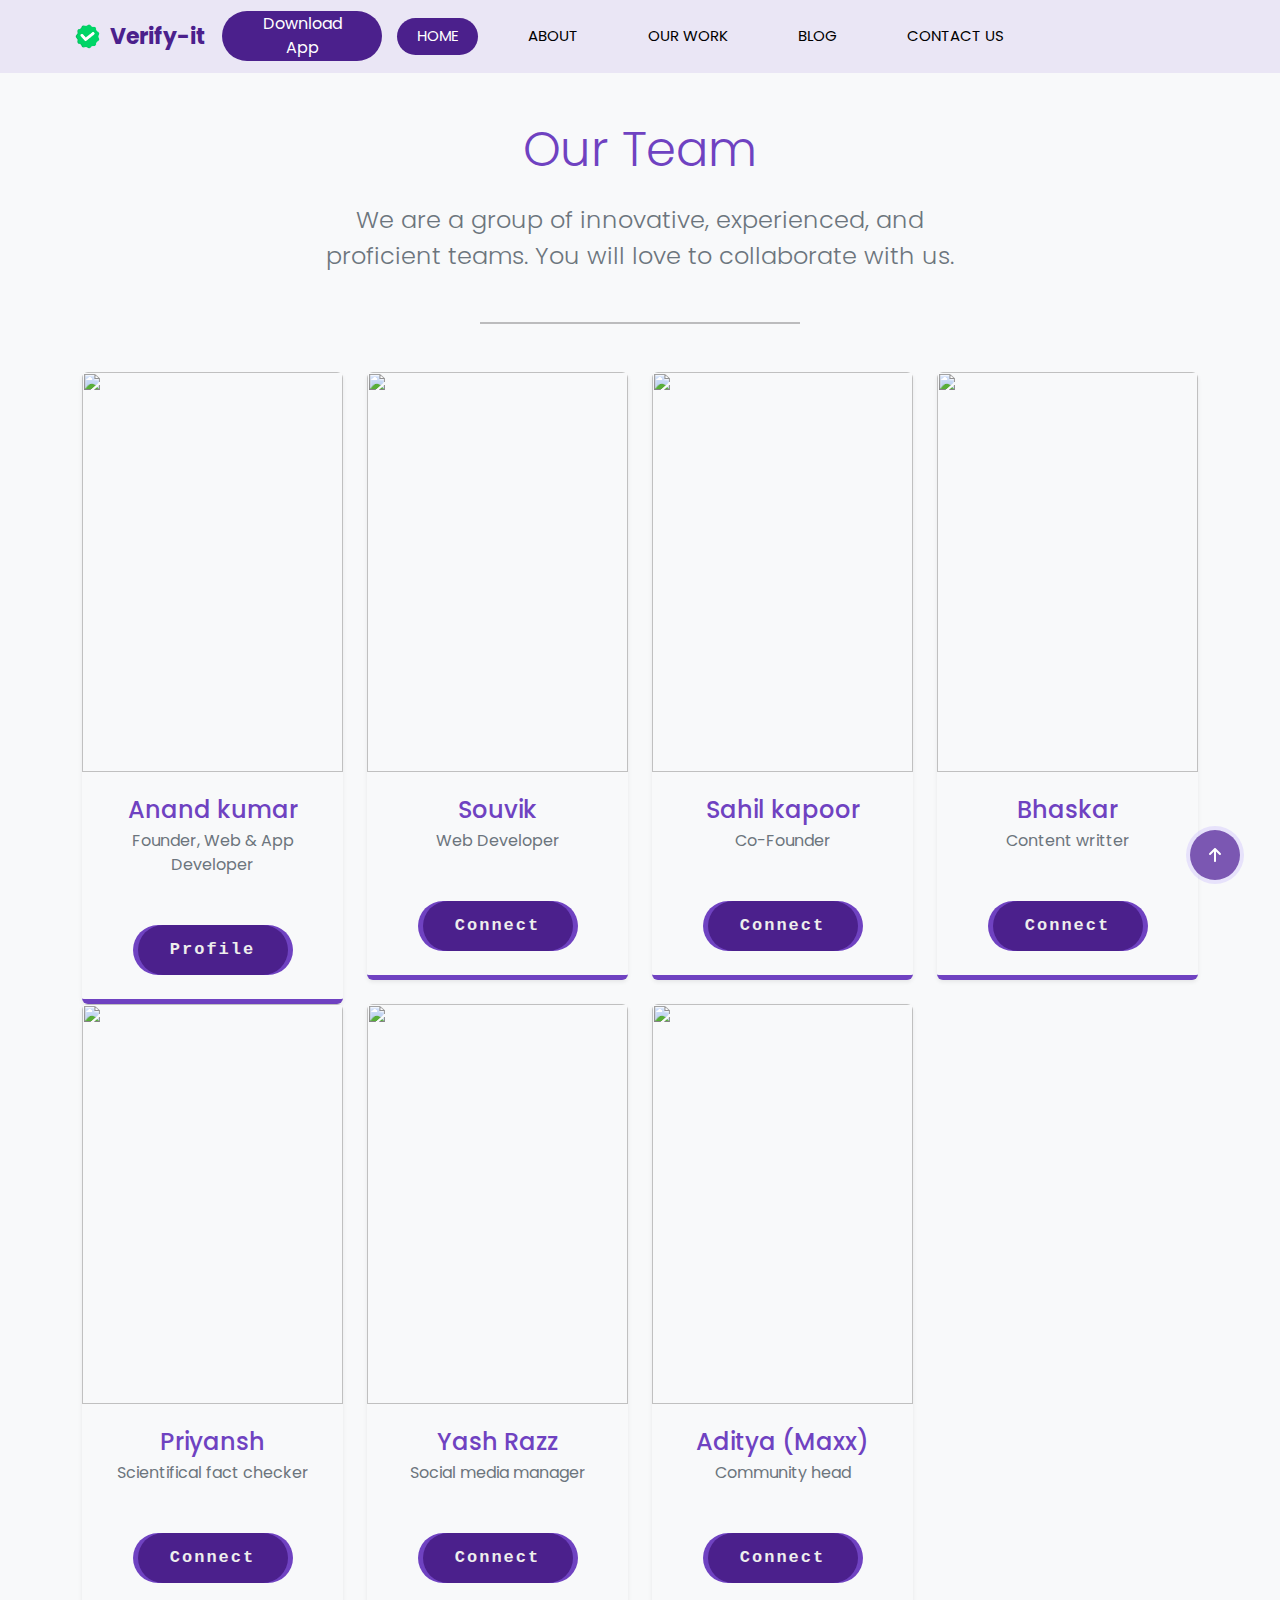
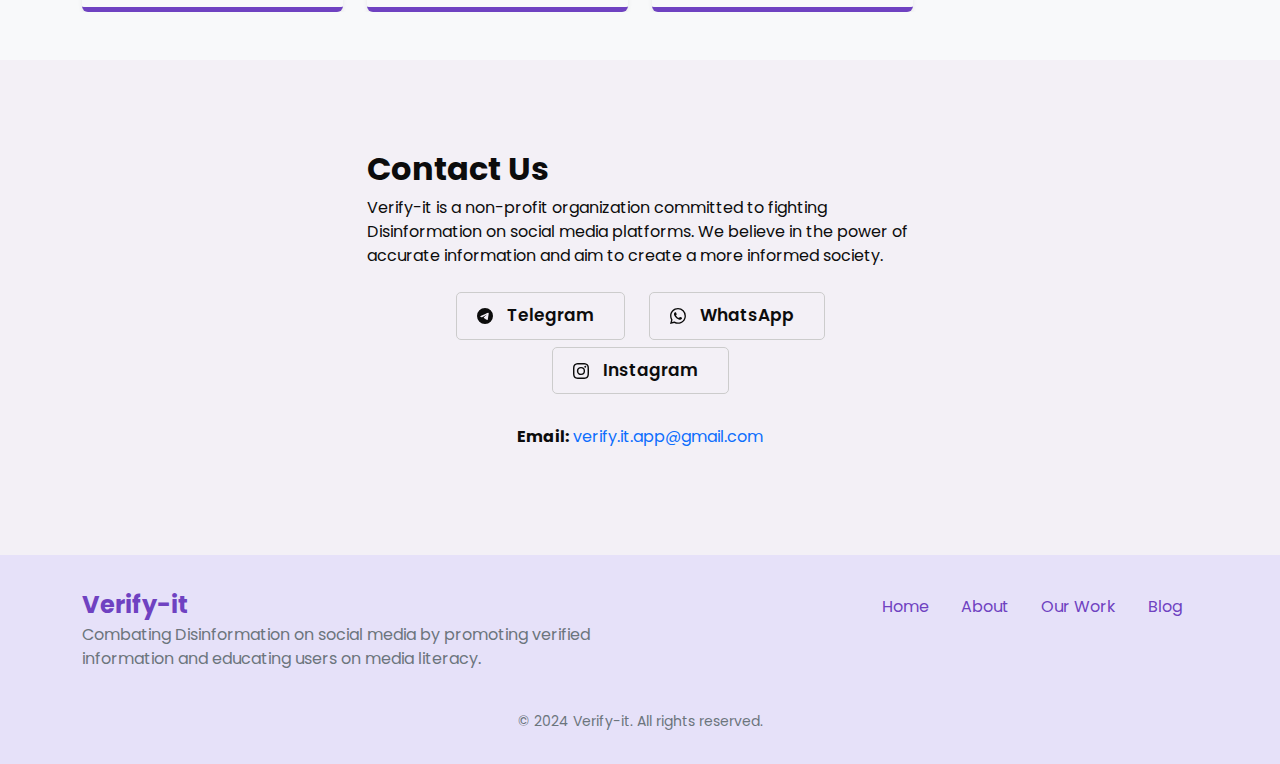
==== commit a366fe74: "Verify it app patch 1 (#4)" ====
--- a/contact.html
+++ b/contact.html
@@ -301,9 +301,9 @@
                                     </figcaption>
                                 </figure>
                                 <div class="d-flex justify-content-center align-items-center p-4">
-                                    <form action="https://t.me/Anandbizuka" method="get">
-                                        <button class="btn">
-                                            <span>Connect</span>
+                                    <form action="https://developer-anand-kumar.github.io" method="get">
+                                        <button class="btn">
+                                            <span>Profile</span>
                                             <div class="container d-flex">
                                                 <!-- Telegram Icon -->
                                                 
@@ -446,36 +446,7 @@
                             </div>
                         </div>
                     </div>
-                    <div class="col-12 col-md-6 col-lg-3">
-                        <div class="card shadow-sm overflow-hidden">
-                            <div class="card-body p-0">
-                                <figure class="m-0 p-0 d-flex flex-column justify-content-center align-items-center">
-                                    <img class="img-fluid w-100" loading="lazy"
-                                        src="./images/tyler.png" alt="">
-                                    <figcaption class="m-0 p-4 text-center">
-                                        <h4 class="mb-1">Tyler</h4>
-                                        <p class="mb-0">Content writter</p>
-                                    </figcaption>
-                                </figure>
-                                <div class="d-flex justify-content-center align-items-center p-4">
-                                    <form action="https://t.me/Comrade_T9" method="get">
-                                        <button class="btn">
-                                            <span>Connect</span>
-                                            <div class="container d-flex">
-                                                <!-- Telegram Icon -->
-                                                <svg height="35" width="35" xmlns="http://www.w3.org/2000/svg"
-                                                    viewBox="0 0 24 24" class="icon">
-                                                    <path fill="#0088cc"
-                                                        d="M12 0c-6.627 0-12 5.373-12 12s5.373 12 12 12 12-5.373 12-12-5.373-12-12-12zm4.802 8.197l-1.71 8.06c-.127.554-.463.69-.938.431l-2.603-1.918-1.255 1.21c-.139.139-.256.256-.522.256l.186-2.642 4.814-4.347c.209-.186-.045-.291-.326-.105l-5.933 3.722-2.56-.8c-.554-.17-.565-.554.123-.809l10.003-3.836c.463-.173.866.105.709.809z" />
-                                                </svg>
-                                               
-                                            </div>
-                                        </button>
-                                    </form>
-                                </div>
-                            </div>
-                        </div>
-                    </div>
+                    
                     <div class="col-12 col-md-6 col-lg-3">
                         <div class="card shadow-sm overflow-hidden">
                             <div class="card-body p-0">
@@ -596,7 +567,7 @@
                                 media platforms. We believe in the power of accurate information and aim to create a
                                 more informed society.</p>
                             <div class="social-media mt-4 text-center">
-                                <a href="https://telegram.me/dictator_geopolitics" target="_blank"
+                                <a href="https://t.me/verify_it_app" target="_blank"
                                     class="social-button telegram-button">
                                     <svg xmlns="http://www.w3.org/2000/svg" width="16" height="16" fill="currentColor"
                                         class="bi bi-telegram" viewBox="0 0 16 16">
@@ -711,4 +682,4 @@
 
 </body>
 
-</html>+</html>
--- a/css/style.css
+++ b/css/style.css
@@ -2,6 +2,182 @@
   font-family: "Poppins", sans-serif;
   color: #0c0c0c;
   background-color: #ffffff;
+}
+/* stling for articles in homepage*/
+.social-media a {
+  display: inline-block;
+  margin: 0 10px;
+  /* Adjust the spacing between buttons */
+  padding: 10px 20px;
+  text-decoration: none;
+  color: inherit;
+  border: 1px solid #ccc;
+  /* Optional: Add border to buttons */
+  border-radius: 5px;
+  /* Optional: Add rounded corners */
+}
+
+.social-button {
+  background: transparent;
+  position: relative;
+  padding: 5px 15px;
+  display: flex;
+  align-items: center;
+  font-size: 17px;
+  font-weight: 600;
+  text-decoration: none;
+  cursor: pointer;
+  border-radius: 25px;
+  outline: none;
+  overflow: hidden;
+  transition: color 0.3s, border-color 0.3s;
+  text-align: center;
+}
+
+.social-button span {
+  margin: 10px;
+}
+
+.social-button::before {
+  position: absolute;
+  top: 0;
+  left: 0;
+  right: 0;
+  bottom: 0;
+  margin: auto;
+  content: '';
+  border-radius: 50%;
+  display: block;
+  width: 20em;
+  height: 20em;
+  left: -5em;
+  text-align: center;
+  transition: box-shadow 0.5s ease-out;
+  z-index: -1;
+}
+
+.telegram-button {
+  border: 1px solid rgb(40, 144, 241);
+  color: rgb(40, 144, 241);
+}
+
+.telegram-button:hover {
+  color: rgb(40, 144, 241);
+  border-color: transparent;
+}
+
+.telegram-button:hover::before {
+  box-shadow: inset 0 0 0 10em rgb(40, 144, 241);
+}
+
+.whatsapp-button {
+  border: 1px solid #25D366;
+  color: #25D366;
+}
+
+.whatsapp-button:hover {
+  color: #25D366;
+  border-color: transparent;
+}
+
+.whatsapp-button:hover::before {
+  box-shadow: inset 0 0 0 10em #25D366;
+}
+
+.article-image {
+width: 100%;
+height: 200px;
+object-fit: cover;
+}
+
+.card:hover .card-title{
+color: rgb(96, 10, 235); /* Change text color to green on hover */
+}
+
+.category-label {
+position: absolute;
+bottom: 10px;
+right: 10px;
+background-color: rgba(111, 0, 255, 0.808); /* Blue background with 70% opacity */
+padding: 5px 10px;
+border-radius: 5px;
+color: white;
+font-size: 12px;
+display: none; /* Hide by default */
+}
+
+@media (max-width: 768px) { /* Adjust as per your mobile breakpoint */
+.category-label {
+display: block; /* Show on mobile screens */
+}
+}
+
+/* Ensure the label appears on top of other elements */
+.card {
+position: relative;
+overflow: hidden; /* Ensure the overflow is hidden to clip the label */
+}
+
+/* Rest of your existing styles */
+
+
+
+/* Custom styles for articles section */
+.articles_section .row {
+display: flex;
+flex-wrap: wrap;
+margin-left: -15px; /* Adjust for bootstrap grid gutters */
+margin-right: -15px; /* Adjust for bootstrap grid gutters */
+}
+
+.articles_section .col-md-3 {
+padding-left: 15px; /* Adjust for bootstrap grid gutters */
+padding-right: 15px; /* Adjust for bootstrap grid gutters */
+flex: 0 0 25%; /* Set to 25% width for 4 columns per row */
+max-width: 25%; /* Set max-width to limit size */
+}
+
+.articles_section .card {
+width: 100%;
+text-decoration: none;
+color: inherit;
+}
+
+.articles_section .card:hover {
+box-shadow: 0 0 10px rgba(0, 0, 0, 0.5);
+}
+
+@media (max-width: 768px) {
+.articles_section .col-md-3 {
+flex: 0 0 100%; /* Full width for mobile */
+max-width: 100%;
+}
+}
+
+.status-overlay {
+position: absolute;
+top: 10px;
+left: 10px;
+background-color: rgba(255, 0, 0, 0.8);
+padding: 5px 10px;
+border-radius: 5px;
+color: white;
+font-weight: bold;
+display: flex;
+align-items: center;
+gap: 5px;
+}
+
+.status-image {
+height: 30px; /* Adjust as per your image size */
+}
+
+.status-text {
+font-size: 12px;
+white-space: nowrap;
+overflow: hidden;
+text-overflow: ellipsis;
+max-width: 90px; /* Adjust as needed */
 }
 
 .layout_padding {
